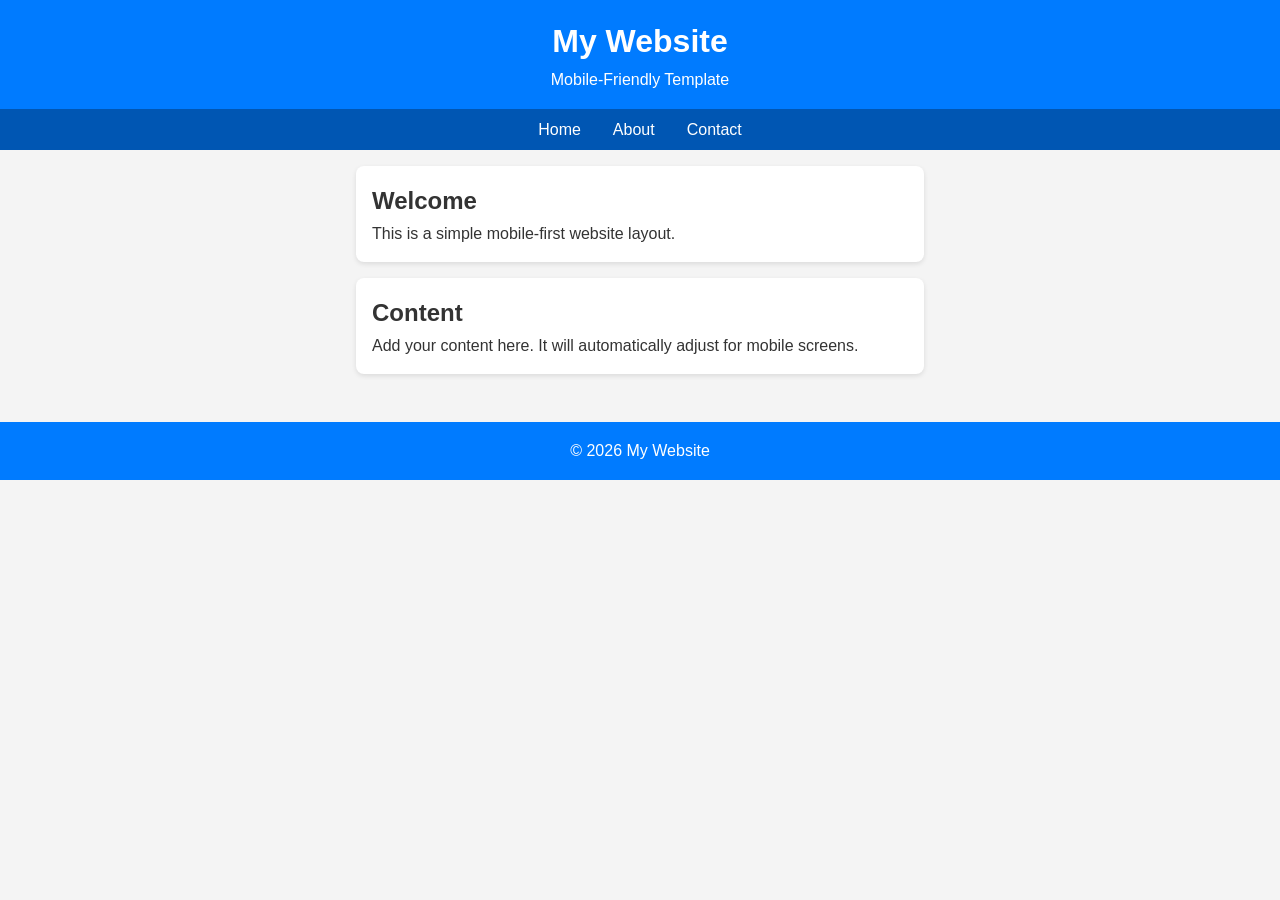
==== index.html @ abd41cf6 "index.html A start it just needs a lot of fixing up and editing" ====
<!DOCTYPE html>
<html lang="en">
<head>
  <meta charset="UTF-8">
  <meta name="viewport" content="width=device-width, initial-scale=1.0">
  <title>My Mobile Website</title>

  <style>
    /* Reset some default styles */
    * {
      margin: 0;
      padding: 0;
      box-sizing: border-box;
      font-family: Arial, sans-serif;
    }

    body {
      line-height: 1.6;
      background-color: #f4f4f4;
      color: #333;
    }

    header {
      background: #007BFF;
      color: #fff;
      padding: 1rem;
      text-align: center;
    }

    nav {
      display: flex;
      justify-content: space-around;
      background: #0056b3;
      padding: 0.5rem;
    }

    nav a {
      color: #fff;
      text-decoration: none;
      font-size: 1rem;
    }

    .container {
      padding: 1rem;
    }

    .card {
      background: #fff;
      padding: 1rem;
      margin-bottom: 1rem;
      border-radius: 8px;
      box-shadow: 0 2px 5px rgba(0,0,0,0.1);
    }

    footer {
      text-align: center;
      padding: 1rem;
      background: #007BFF;
      color: white;
      margin-top: 1rem;
    }

    /* Responsive tweaks */
    @media (min-width: 600px) {
      nav {
        justify-content: center;
        gap: 2rem;
      }

      .container {
        max-width: 600px;
        margin: auto;
      }
    }
  </style>
</head>

<body>

  <header>
    <h1>My Website</h1>
    <p>Mobile-Friendly Template</p>
  </header>

  <nav>
    <a href="#">Home</a>
    <a href="#">About</a>
    <a href="#">Contact</a>
  </nav>

  <div class="container">
    <div class="card">
      <h2>Welcome</h2>
      <p>This is a simple mobile-first website layout.</p>
    </div>

    <div class="card">
      <h2>Content</h2>
      <p>Add your content here. It will automatically adjust for mobile screens.</p>
    </div>
  </div>

  <footer>
    <p>&copy; 2026 My Website</p>
  </footer>

</body>
</html>
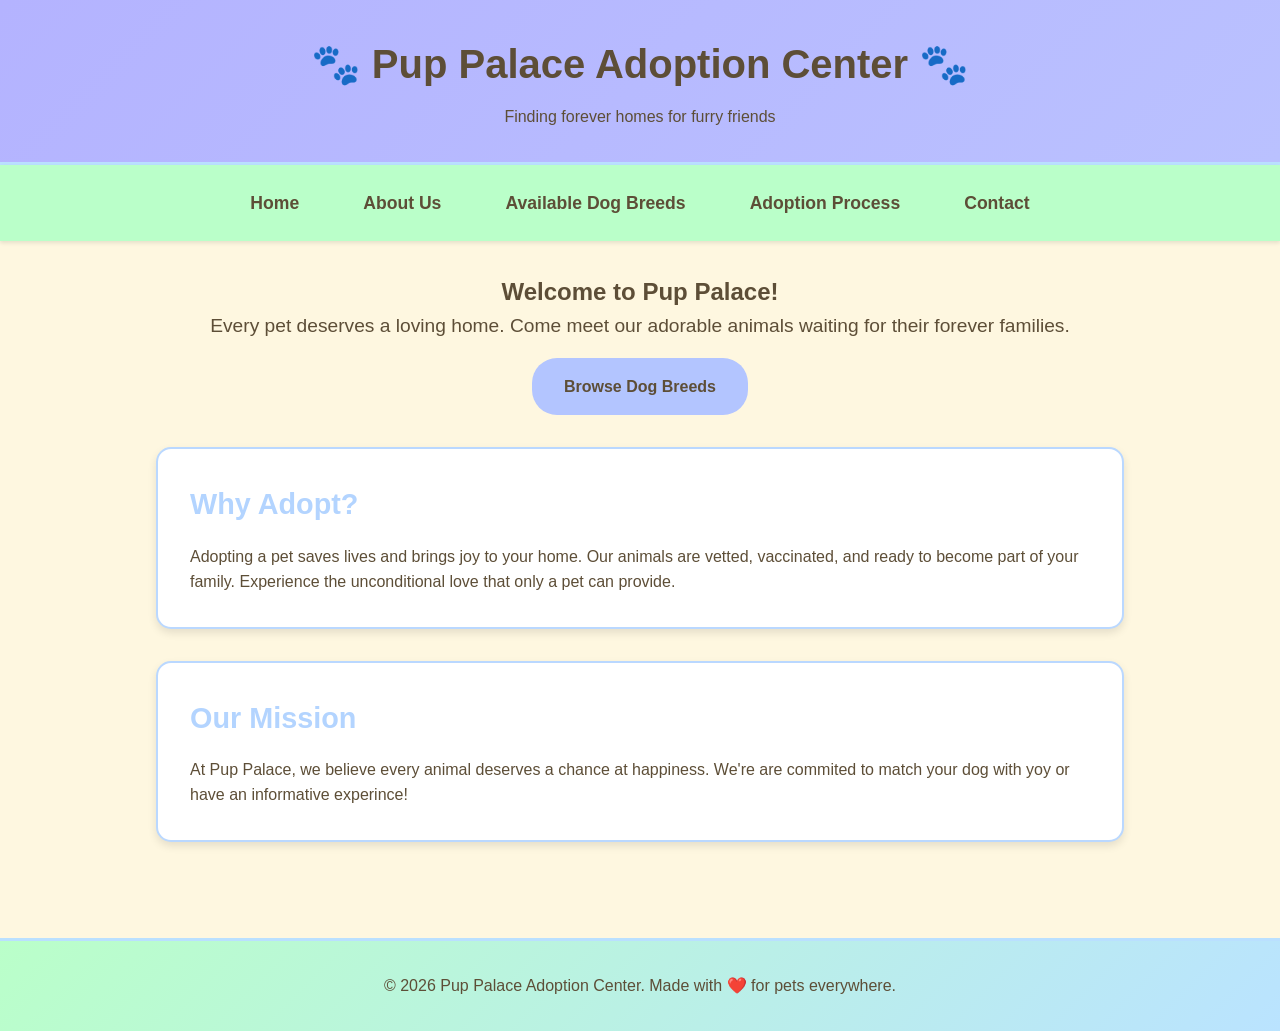
==== commit 203170e4: "Index.html Late night. also crashed out a bit but still needs work and tweaks. and need to make it r" ====
--- a/index.html
+++ b/index.html
@@ -3,106 +3,56 @@
 <head>
   <meta charset="UTF-8">
   <meta name="viewport" content="width=device-width, initial-scale=1.0">
-  <title>My Mobile Website</title>
-
-  <style>
-    /* Reset some default styles */
-    * {
-      margin: 0;
-      padding: 0;
-      box-sizing: border-box;
-      font-family: Arial, sans-serif;
-    }
-
-    body {
-      line-height: 1.6;
-      background-color: #f4f4f4;
-      color: #333;
-    }
-
-    header {
-      background: #007BFF;
-      color: #fff;
-      padding: 1rem;
-      text-align: center;
-    }
-
-    nav {
-      display: flex;
-      justify-content: space-around;
-      background: #0056b3;
-      padding: 0.5rem;
-    }
-
-    nav a {
-      color: #fff;
-      text-decoration: none;
-      font-size: 1rem;
-    }
-
-    .container {
-      padding: 1rem;
-    }
-
-    .card {
-      background: #fff;
-      padding: 1rem;
-      margin-bottom: 1rem;
-      border-radius: 8px;
-      box-shadow: 0 2px 5px rgba(0,0,0,0.1);
-    }
-
-    footer {
-      text-align: center;
-      padding: 1rem;
-      background: #007BFF;
-      color: white;
-      margin-top: 1rem;
-    }
-
-    /* Responsive tweaks */
-    @media (min-width: 600px) {
-      nav {
-        justify-content: center;
-        gap: 2rem;
-      }
-
-      .container {
-        max-width: 600px;
-        margin: auto;
-      }
-    }
-  </style>
+  <title>Pup Palace Adoption Center</title>
+  <link rel="stylesheet" href="styles.css">
+<!-- it got too crowded here so i had to make sure it all seperate so it can seen better and adjusted...the orignal way that was done was with lots of spaces! but even then it takes a very long while to scrol or navigate unforantely.and apparently I cant spell!
+ I just realized i forgot to put info! or at least more information about the dog breeds-->
+  
 </head>
 
 <body>
 
   <header>
-    <h1>My Website</h1>
-    <p>Mobile-Friendly Template</p>
+    <h1>🐾 Pup Palace Adoption Center 🐾</h1>
+    <p>Finding forever homes for furry friends</p>
   </header>
 
   <nav>
-    <a href="#">Home</a>
-    <a href="#">About</a>
-    <a href="#">Contact</a>
+    <a href="index.html">Home</a>
+    <a href="about.html">About Us</a>
+    <a href="pets.html">Available Dog Breeds</a>
+    <a href="process.html">Adoption Process</a>
+    <a href="contact.html">Contact</a>
   </nav>
 
+
+
+
+  
+
+
+
   <div class="container">
-    <div class="card">
-      <h2>Welcome</h2>
-      <p>This is a simple mobile-first website layout.</p>
+    <div class="hero">
+      <h2>Welcome to Pup Palace!</h2>
+      <p>Every pet deserves a loving home. Come meet our adorable animals waiting for their forever families.</p>
+      <a href="pets.html" class="cta-button">Browse Dog Breeds</a>
     </div>
 
     <div class="card">
-      <h2>Content</h2>
-      <p>Add your content here. It will automatically adjust for mobile screens.</p>
+      <h2>Why Adopt?</h2>
+      <p>Adopting a pet saves lives and brings joy to your home. Our animals are vetted, vaccinated, and ready to become part of your family. Experience the unconditional love that only a pet can provide.</p>
+    </div>
+
+    <div class="card">
+      <h2>Our Mission</h2>
+      <p>At Pup Palace, we believe every animal deserves a chance at happiness. We're are commited to match your dog with yoy or have an informative experince!</p>
     </div>
   </div>
 
   <footer>
-    <p>&copy; 2026 My Website</p>
+    <p>&copy; 2026 Pup Palace Adoption Center. Made with ❤️ for pets everywhere.</p>
   </footer>
-
+  <script src="scripts.js"></script>
 </body>
 </html>
--- a/styles.css
+++ b/styles.css
@@ -0,0 +1,301 @@
+/* might have to make the colors less blue while it may be my favorite color and alll, but i dont think i see many blue websites or often..maybe more of a feel good color wil do better? */
+* {
+  margin: 0;
+  padding: 0;
+  box-sizing: border-box;
+  font-family: 'Arial', sans-serif;
+}
+
+body {
+  line-height: 1.6;
+  background-color: #fef7e0;
+  color: #5d4e37;
+}
+
+header {
+  background: linear-gradient(135deg, #b4b3ff, #bac1ff);
+  color: #5d4e37;
+  padding: 2rem 1rem;
+  text-align: center;
+  border-bottom: 3px solid #bae0ff;
+}
+
+header h1 {
+  font-size: 2.5rem;
+  margin-bottom: 0.5rem;
+}
+
+nav {
+  display: flex;
+  justify-content: space-around;
+  background: #baffc9;
+  padding: 1rem;
+  box-shadow: 0 2px 4px rgba(0,0,0,0.1);
+}
+
+nav a {
+  color: #5d4e37;
+  text-decoration: none;
+  font-size: 1.1rem;
+  font-weight: bold;
+  padding: 0.5rem 1rem;
+  border-radius: 20px;
+  transition: background-color 0.3s;
+}
+
+nav a:hover {
+  background-color: #a8e6cf;
+}
+
+.container {
+  padding: 2rem 1rem;
+  max-width: 1000px;
+  margin: 0 auto;
+}
+
+.card {
+  background: #fff;
+  padding: 2rem;
+  margin-bottom: 2rem;
+  border-radius: 15px;
+  box-shadow: 0 4px 8px rgba(0,0,0,0.1);
+  border: 2px solid #bad8ff;
+}
+
+.card h2 {
+  color: #b3d4ff;
+  margin-bottom: 1rem;
+  font-size: 1.8rem;
+}
+
+.hero {
+  text-align: center;
+  margin-bottom: 2rem;
+}
+
+.hero p {
+  font-size: 1.2rem;
+  margin-bottom: 1rem;
+}
+
+.cta-button,
+.adopt-button,
+.submit-button {
+  display: inline-block;
+  background: #b3c5ff;
+  color: #5d4e37;
+  padding: 1rem 2rem;
+  text-decoration: none;
+  border-radius: 25px;
+  font-weight: bold;
+  transition: background-color 0.3s;
+  border: none;
+  cursor: pointer;
+}
+
+.cta-button:hover,
+.adopt-button:hover,
+.submit-button:hover {
+  background: #86b5e0;
+}
+
+footer {
+  text-align: center;
+  padding: 2rem;
+  background: linear-gradient(135deg, #baffc9, #bae3ff);
+  color: #5d4e37;
+  margin-top: 2rem;
+  border-top: 3px solid #bae0ff;
+}
+
+.pets-grid {
+  display: grid;
+  grid-template-columns: repeat(auto-fit, minmax(300px, 1fr));
+  gap: 2rem;
+  margin-bottom: 2rem;
+}
+
+.pet-card {
+  background: #fff;
+  padding: 1.5rem;
+  border-radius: 15px;
+  box-shadow: 0 4px 8px rgba(0,0,0,0.1);
+  border: 2px solid #bad8ff;
+  transition: transform 0.3s;
+}
+
+.pet-card:hover {
+  transform: translateY(-5px);
+}
+
+.pet-card h3 {
+  color: #b3d4ff;
+  margin-bottom: 0.5rem;
+  font-size: 1.5rem;
+}
+
+.pet-info {
+  margin-bottom: 1rem;
+}
+
+.pet-info p {
+  margin-bottom: 0.5rem;
+}
+
+.pet-image {
+  width: 100%;
+  height: 200px;
+  object-fit: cover;
+  border-radius: 10px;
+  margin-bottom: 1rem;
+}
+
+.filter-section {
+  background: #fff;
+  padding: 1.5rem;
+  border-radius: 15px;
+  box-shadow: 0 4px 8px rgba(0,0,0,0.1);
+  border: 2px solid #bad8ff;
+  margin-bottom: 2rem;
+  text-align: center;
+}
+
+.filter-buttons {
+  display: flex;
+  flex-wrap: wrap;
+  gap: 1rem;
+  justify-content: center;
+  margin-top: 1rem;
+}
+
+.filter-btn {
+  background: #baffc9;
+  color: #5d4e37;
+  padding: 0.5rem 1rem;
+  border: none;
+  border-radius: 20px;
+  cursor: pointer;
+  font-weight: bold;
+  transition: background-color 0.3s;
+}
+
+.filter-btn:hover,
+.filter-btn.active {
+  background: #86b5e0;
+}
+
+.team {
+  display: flex;
+  flex-wrap: wrap;
+  gap: 1rem;
+  justify-content: center;
+}
+
+.team-member,
+.contact-item,
+.hours {
+  background: #f9f9f9;
+  padding: 1rem;
+  border-radius: 10px;
+}
+
+.team-member {
+  text-align: center;
+  flex: 1 1 200px;
+  max-width: 200px;
+}
+
+.contact-grid {
+  display: grid;
+  grid-template-columns: repeat(auto-fit, minmax(250px, 1fr));
+  gap: 2rem;
+  margin-bottom: 2rem;
+}
+
+.contact-item h3,
+.hours h4 {
+  color: #5d4e37;
+  margin-bottom: 0.5rem;
+}
+
+.form-group {
+  margin-bottom: 1rem;
+}
+
+.form-group label {
+  display: block;
+  margin-bottom: 0.5rem;
+  font-weight: bold;
+  color: #5d4e37;
+}
+
+.form-group input,
+.form-group textarea,
+.form-group select {
+  width: 100%;
+  padding: 0.75rem;
+  border: 2px solid #bad8ff;
+  border-radius: 8px;
+  font-size: 1rem;
+  background: #fef7e0;
+}
+
+.form-group textarea {
+  resize: vertical;
+  min-height: 100px;
+}
+
+.process-steps {
+  counter-reset: step-counter;
+}
+
+.step {
+  counter-increment: step-counter;
+  margin-bottom: 2rem;
+  padding-left: 3rem;
+  position: relative;
+}
+
+.step::before {
+  content: counter(step-counter);
+  position: absolute;
+  left: 0;
+  top: 0;
+  background: #b3c5ff;
+  color: white;
+  width: 2rem;
+  height: 2rem;
+  border-radius: 50%;
+  display: flex;
+  align-items: center;
+  justify-content: center;
+  font-weight: bold;
+}
+
+.step h3 {
+  color: #5d4e37;
+  margin-bottom: 0.5rem;
+}
+
+.requirements {
+  background: #f9f9f9;
+  padding: 1rem;
+  border-radius: 10px;
+  margin-top: 1rem;
+}
+
+.requirements ul {
+  margin-left: 1rem;
+}
+
+@media (min-width: 600px) {
+  nav {
+    justify-content: center;
+    gap: 2rem;
+  }
+
+  .container {
+    max-width: 1000px;
+    margin: auto;
+  }
+}
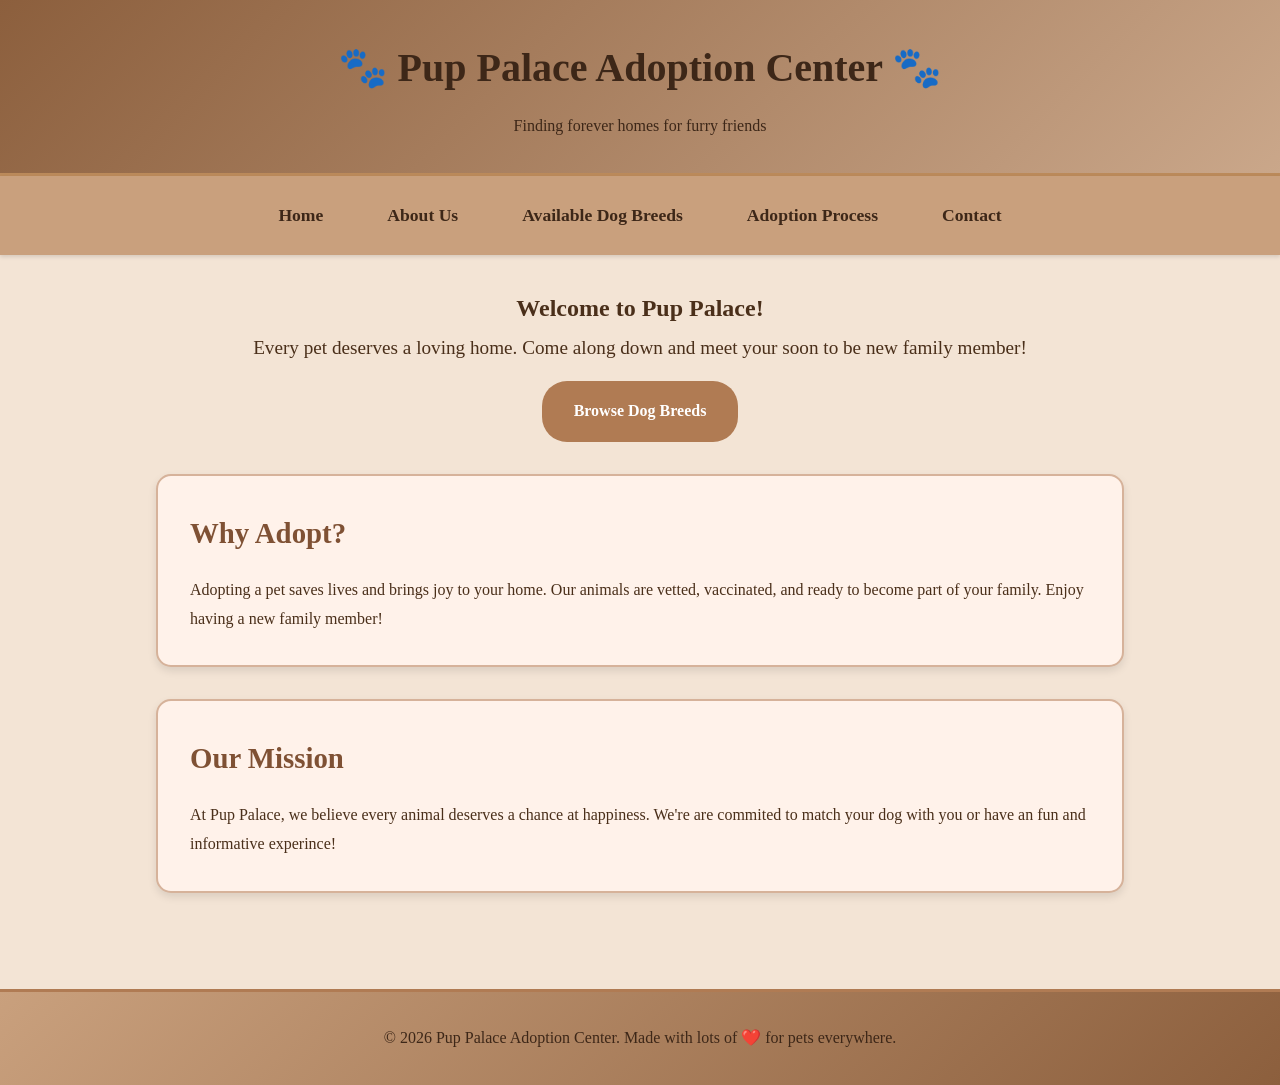
==== commit 5a0dbed7: "index.html hey its time right?" ====
--- a/index.html
+++ b/index.html
@@ -35,23 +35,23 @@
   <div class="container">
     <div class="hero">
       <h2>Welcome to Pup Palace!</h2>
-      <p>Every pet deserves a loving home. Come meet our adorable animals waiting for their forever families.</p>
+      <p>Every pet deserves a loving home. Come along down and meet your soon to be new family member!</p>
       <a href="pets.html" class="cta-button">Browse Dog Breeds</a>
     </div>
 
     <div class="card">
       <h2>Why Adopt?</h2>
-      <p>Adopting a pet saves lives and brings joy to your home. Our animals are vetted, vaccinated, and ready to become part of your family. Experience the unconditional love that only a pet can provide.</p>
+      <p>Adopting a pet saves lives and brings joy to your home. Our animals are vetted, vaccinated, and ready to become part of your family. Enjoy having a new family member!</p>
     </div>
 
     <div class="card">
       <h2>Our Mission</h2>
-      <p>At Pup Palace, we believe every animal deserves a chance at happiness. We're are commited to match your dog with yoy or have an informative experince!</p>
+      <p>At Pup Palace, we believe every animal deserves a chance at happiness. We're are commited to match your dog with you or have an  fun and informative experince!</p>
     </div>
   </div>
 
   <footer>
-    <p>&copy; 2026 Pup Palace Adoption Center. Made with ❤️ for pets everywhere.</p>
+    <p>&copy; 2026 Pup Palace Adoption Center. Made with lots of ❤️ for pets everywhere.</p>
   </footer>
   <script src="scripts.js"></script>
 </body>
--- a/styles.css
+++ b/styles.css
@@ -1,23 +1,23 @@
-/* might have to make the colors less blue while it may be my favorite color and alll, but i dont think i see many blue websites or often..maybe more of a feel good color wil do better? */
+/* Cozy brown color palette for the site */
 * {
   margin: 0;
   padding: 0;
   box-sizing: border-box;
-  font-family: 'Arial', sans-serif;
+  font-family: 'Georgia', 'Palatino Linotype', 'Book Antiqua', serif;
 }
 
 body {
-  line-height: 1.6;
-  background-color: #fef7e0;
-  color: #5d4e37;
+  line-height: 1.8;
+  background-color: #f3e4d5;
+  color: #4a2f1a;
 }
 
 header {
-  background: linear-gradient(135deg, #b4b3ff, #bac1ff);
-  color: #5d4e37;
+  background: linear-gradient(135deg, #8c5f3d, #caa78a);
+  color: #3d2718;
   padding: 2rem 1rem;
   text-align: center;
-  border-bottom: 3px solid #bae0ff;
+  border-bottom: 3px solid #bb8a5a;
 }
 
 header h1 {
@@ -28,13 +28,13 @@
 nav {
   display: flex;
   justify-content: space-around;
-  background: #baffc9;
+  background: #c9a07d;
   padding: 1rem;
-  box-shadow: 0 2px 4px rgba(0,0,0,0.1);
+  box-shadow: 0 2px 4px rgba(0,0,0,0.12);
 }
 
 nav a {
-  color: #5d4e37;
+  color: #3d2718;
   text-decoration: none;
   font-size: 1.1rem;
   font-weight: bold;
@@ -44,7 +44,7 @@
 }
 
 nav a:hover {
-  background-color: #a8e6cf;
+  background-color: #b28766;
 }
 
 .container {
@@ -53,17 +53,25 @@
   margin: 0 auto;
 }
 
+.card,
+.pet-card,
+.filter-section,
+.team-member,
+.contact-item,
+.hours {
+  background: #fff2ea;
+}
+
 .card {
-  background: #fff;
   padding: 2rem;
   margin-bottom: 2rem;
   border-radius: 15px;
   box-shadow: 0 4px 8px rgba(0,0,0,0.1);
-  border: 2px solid #bad8ff;
+  border: 2px solid #d6b29a;
 }
 
 .card h2 {
-  color: #b3d4ff;
+  color: #7f5134;
   margin-bottom: 1rem;
   font-size: 1.8rem;
 }
@@ -80,10 +88,11 @@
 
 .cta-button,
 .adopt-button,
-.submit-button {
+.submit-button,
+.filter-btn {
   display: inline-block;
-  background: #b3c5ff;
-  color: #5d4e37;
+  background: #b07b53;
+  color: #fff;
   padding: 1rem 2rem;
   text-decoration: none;
   border-radius: 25px;
@@ -93,19 +102,25 @@
   cursor: pointer;
 }
 
+.filter-btn {
+  padding: 0.5rem 1rem;
+}
+
 .cta-button:hover,
 .adopt-button:hover,
-.submit-button:hover {
-  background: #86b5e0;
+.submit-button:hover,
+.filter-btn:hover,
+.filter-btn.active {
+  background: #8f5b37;
 }
 
 footer {
   text-align: center;
   padding: 2rem;
-  background: linear-gradient(135deg, #baffc9, #bae3ff);
-  color: #5d4e37;
+  background: linear-gradient(135deg, #c9a07d, #8c5f3d);
+  color: #3d2718;
   margin-top: 2rem;
-  border-top: 3px solid #bae0ff;
+  border-top: 3px solid #b07b53;
 }
 
 .pets-grid {
@@ -116,11 +131,10 @@
 }
 
 .pet-card {
-  background: #fff;
   padding: 1.5rem;
   border-radius: 15px;
   box-shadow: 0 4px 8px rgba(0,0,0,0.1);
-  border: 2px solid #bad8ff;
+  border: 2px solid #d6b29a;
   transition: transform 0.3s;
 }
 
@@ -129,7 +143,7 @@
 }
 
 .pet-card h3 {
-  color: #b3d4ff;
+  color: #7f5134;
   margin-bottom: 0.5rem;
   font-size: 1.5rem;
 }
@@ -151,11 +165,10 @@
 }
 
 .filter-section {
-  background: #fff;
   padding: 1.5rem;
   border-radius: 15px;
   box-shadow: 0 4px 8px rgba(0,0,0,0.1);
-  border: 2px solid #bad8ff;
+  border: 2px solid #d6b29a;
   margin-bottom: 2rem;
   text-align: center;
 }
@@ -169,19 +182,7 @@
 }
 
 .filter-btn {
-  background: #baffc9;
-  color: #5d4e37;
-  padding: 0.5rem 1rem;
-  border: none;
-  border-radius: 20px;
-  cursor: pointer;
-  font-weight: bold;
-  transition: background-color 0.3s;
-}
-
-.filter-btn:hover,
-.filter-btn.active {
-  background: #86b5e0;
+  color: #fff;
 }
 
 .team {
@@ -194,7 +195,6 @@
 .team-member,
 .contact-item,
 .hours {
-  background: #f9f9f9;
   padding: 1rem;
   border-radius: 10px;
 }
@@ -214,7 +214,7 @@
 
 .contact-item h3,
 .hours h4 {
-  color: #5d4e37;
+  color: #4a2f1a;
   margin-bottom: 0.5rem;
 }
 
